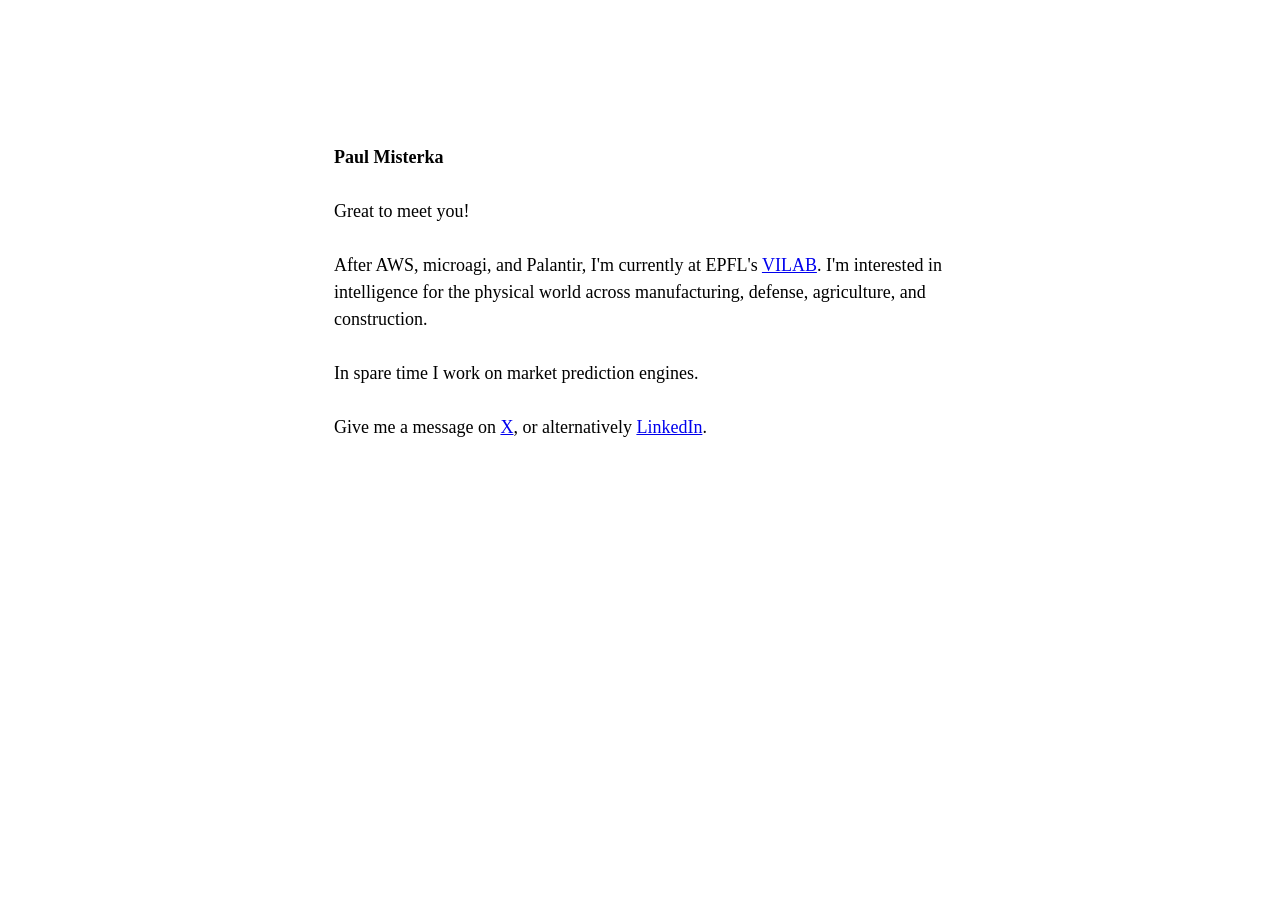
==== index.html @ b44588b2 "Times New Roman" ====
<!DOCTYPE html>
<html lang="en">
<head>
<meta charset="utf-8">
<meta name="viewport" content="width=device-width, initial-scale=1">
<title>Paul Misterka</title>
<meta name="robots" content="index, follow">
<meta name="description" content="Paul Misterka’s personal website. After AWS, microagi and Palantir, currently at EPFL. Intelligence for the physical world across manufacturing, defense, agriculture and construction.">
<meta name="author" content="Paul Misterka">
<link rel="canonical" href="https://paulm.ist/">
<meta property="og:type" content="website">
<meta property="og:url" content="https://paulm.ist/">
<meta property="og:title" content="Paul Misterka">
<meta property="og:description" content="After AWS, microagi and Palantir, currently at EPFL. Intelligence for the physical world across manufacturing, defense, agriculture and construction.">
<link rel="icon" href="favicon.png" type="image/png" sizes="64x64">
<style>
  body {
    font-family: "Times New Roman", Times, serif;
    font-size: 18px;
    line-height: 1.5;
    color: #000;
    background: #fff;
    max-width: 34em;
    margin: 8em auto 5em;
    padding: 0 1.5em;
  }
  h1 {
    font-size: 18px;
    font-weight: bold;
    margin: 0 0 1.5em 0;
  }
  p {
    margin: 0 0 1.5em 0;
  }
  a {
    color: #0000EE;
    text-decoration: underline;
  }
</style>
</head>
<body>

<h1>Paul Misterka</h1>

<p>Great to meet you!</p>

<p>After AWS, microagi, and Palantir, I'm currently at EPFL's <a href="https://vilab.epfl.ch/">VILAB</a>. I'm interested in intelligence for the physical world across manufacturing, defense, agriculture, and construction.</p>

<p>In spare time I work on market prediction engines.</p>

<p>Give me a message on <a href="https://x.com/sqrt_minus_one">X</a>, or alternatively <a href="https://www.linkedin.com/in/paulmis/">LinkedIn</a>.</p>

</body>
</html>
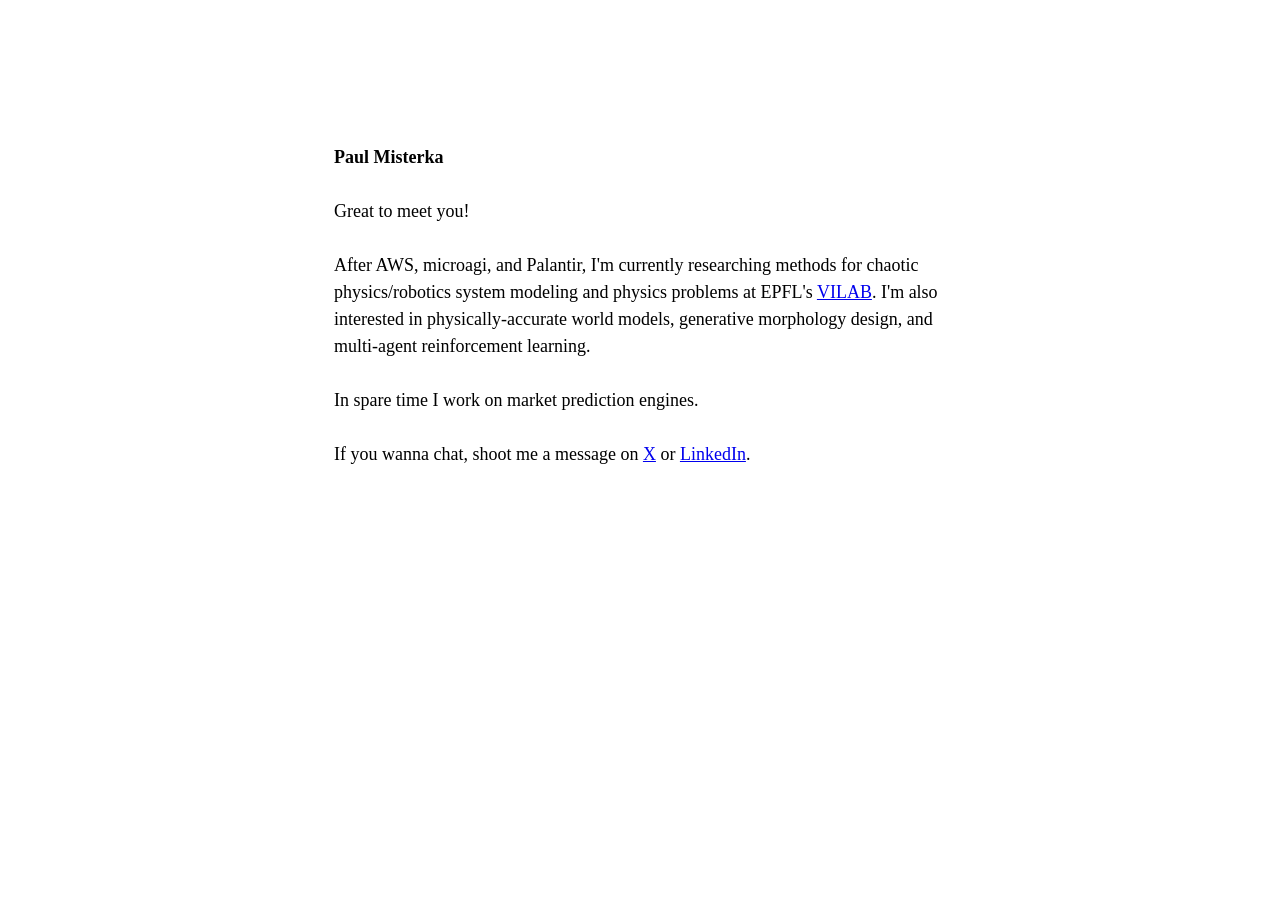
==== commit f1c075e6: "Update bio" ====
--- a/index.html
+++ b/index.html
@@ -5,13 +5,13 @@
 <meta name="viewport" content="width=device-width, initial-scale=1">
 <title>Paul Misterka</title>
 <meta name="robots" content="index, follow">
-<meta name="description" content="Paul Misterka’s personal website. After AWS, microagi and Palantir, currently at EPFL. Intelligence for the physical world across manufacturing, defense, agriculture and construction.">
+<meta name="description" content="Paul Misterka’s personal website. After AWS, microagi and Palantir, currently researching chaotic physics and robotics system modeling at EPFL's VILAB. Also interested in physically-accurate world models, generative morphology design and multi-agent reinforcement learning.">
 <meta name="author" content="Paul Misterka">
 <link rel="canonical" href="https://paulm.ist/">
 <meta property="og:type" content="website">
 <meta property="og:url" content="https://paulm.ist/">
 <meta property="og:title" content="Paul Misterka">
-<meta property="og:description" content="After AWS, microagi and Palantir, currently at EPFL. Intelligence for the physical world across manufacturing, defense, agriculture and construction.">
+<meta property="og:description" content="After AWS, microagi and Palantir, currently researching chaotic physics and robotics system modeling at EPFL's VILAB. Also interested in physically-accurate world models, generative morphology design and multi-agent reinforcement learning.">
 <link rel="icon" href="favicon.png" type="image/png" sizes="64x64">
 <style>
   body {
@@ -44,11 +44,11 @@
 
 <p>Great to meet you!</p>
 
-<p>After AWS, microagi, and Palantir, I'm currently at EPFL's <a href="https://vilab.epfl.ch/">VILAB</a>. I'm interested in intelligence for the physical world across manufacturing, defense, agriculture, and construction.</p>
+<p>After AWS, microagi, and Palantir, I'm currently researching methods for chaotic physics/robotics system modeling and physics problems at EPFL's <a href="https://vilab.epfl.ch/">VILAB</a>. I'm also interested in physically-accurate world models, generative morphology design, and multi-agent reinforcement learning.</p>
 
 <p>In spare time I work on market prediction engines.</p>
 
-<p>Give me a message on <a href="https://x.com/sqrt_minus_one">X</a>, or alternatively <a href="https://www.linkedin.com/in/paulmis/">LinkedIn</a>.</p>
+<p>If you wanna chat, shoot me a message on <a href="https://x.com/sqrt_minus_one">X</a> or <a href="https://www.linkedin.com/in/paulmis/">LinkedIn</a>.</p>
 
 </body>
 </html>
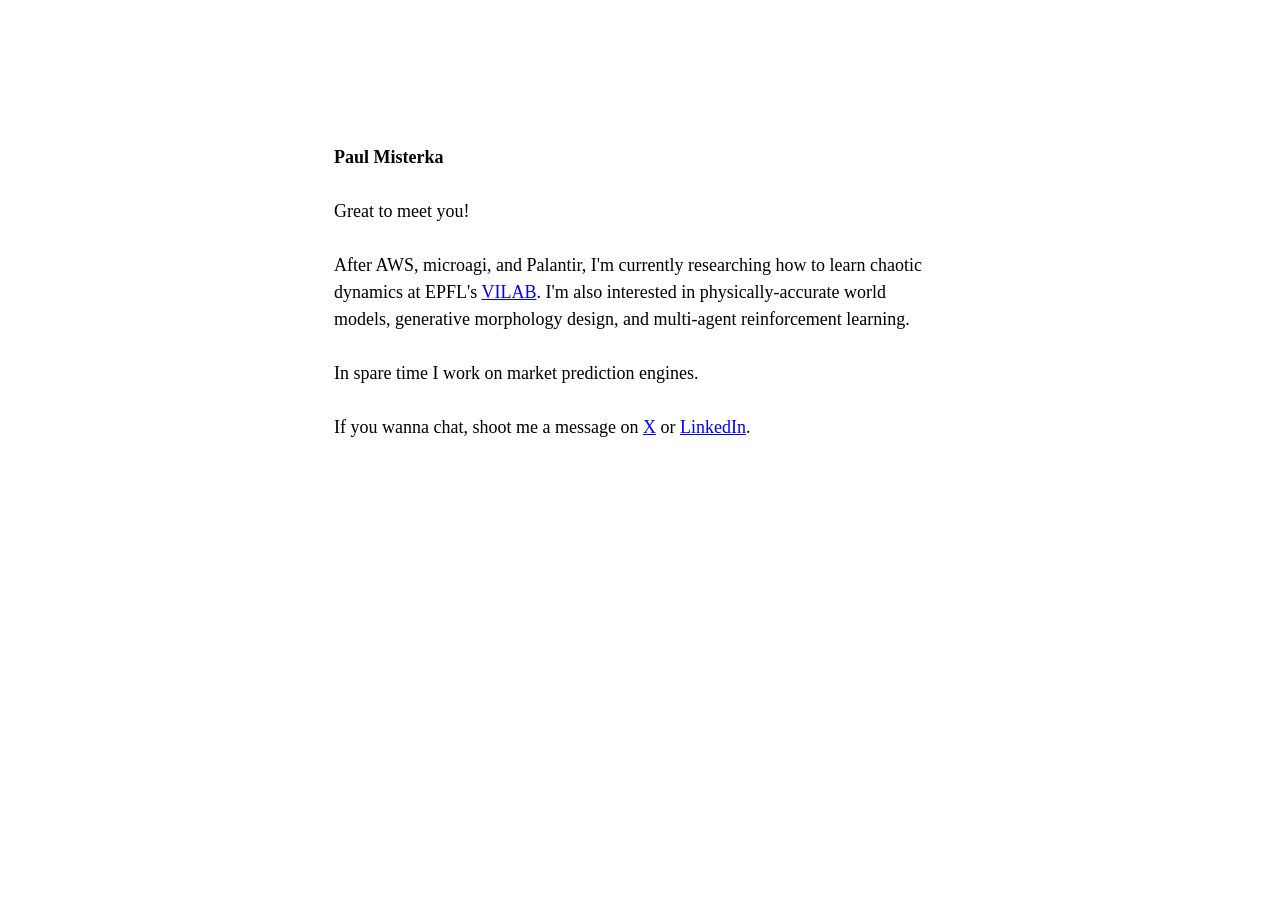
==== commit 86b5eb51: "Shorten bio" ====
--- a/index.html
+++ b/index.html
@@ -5,13 +5,13 @@
 <meta name="viewport" content="width=device-width, initial-scale=1">
 <title>Paul Misterka</title>
 <meta name="robots" content="index, follow">
-<meta name="description" content="Paul Misterka’s personal website. After AWS, microagi and Palantir, currently researching chaotic physics and robotics system modeling at EPFL's VILAB. Also interested in physically-accurate world models, generative morphology design and multi-agent reinforcement learning.">
+<meta name="description" content="Paul Misterka’s personal website. After AWS, microagi and Palantir, currently researching how to learn chaotic dynamics at EPFL's VILAB. Also interested in physically-accurate world models, generative morphology design and multi-agent reinforcement learning.">
 <meta name="author" content="Paul Misterka">
 <link rel="canonical" href="https://paulm.ist/">
 <meta property="og:type" content="website">
 <meta property="og:url" content="https://paulm.ist/">
 <meta property="og:title" content="Paul Misterka">
-<meta property="og:description" content="After AWS, microagi and Palantir, currently researching chaotic physics and robotics system modeling at EPFL's VILAB. Also interested in physically-accurate world models, generative morphology design and multi-agent reinforcement learning.">
+<meta property="og:description" content="After AWS, microagi and Palantir, currently researching how to learn chaotic dynamics at EPFL's VILAB. Also interested in physically-accurate world models, generative morphology design and multi-agent reinforcement learning.">
 <link rel="icon" href="favicon.png" type="image/png" sizes="64x64">
 <style>
   body {
@@ -44,7 +44,7 @@
 
 <p>Great to meet you!</p>
 
-<p>After AWS, microagi, and Palantir, I'm currently researching methods for chaotic physics/robotics system modeling and physics problems at EPFL's <a href="https://vilab.epfl.ch/">VILAB</a>. I'm also interested in physically-accurate world models, generative morphology design, and multi-agent reinforcement learning.</p>
+<p>After AWS, microagi, and Palantir, I'm currently researching how to learn chaotic dynamics at EPFL's <a href="https://vilab.epfl.ch/">VILAB</a>. I'm also interested in physically-accurate world models, generative morphology design, and multi-agent reinforcement learning.</p>
 
 <p>In spare time I work on market prediction engines.</p>
 
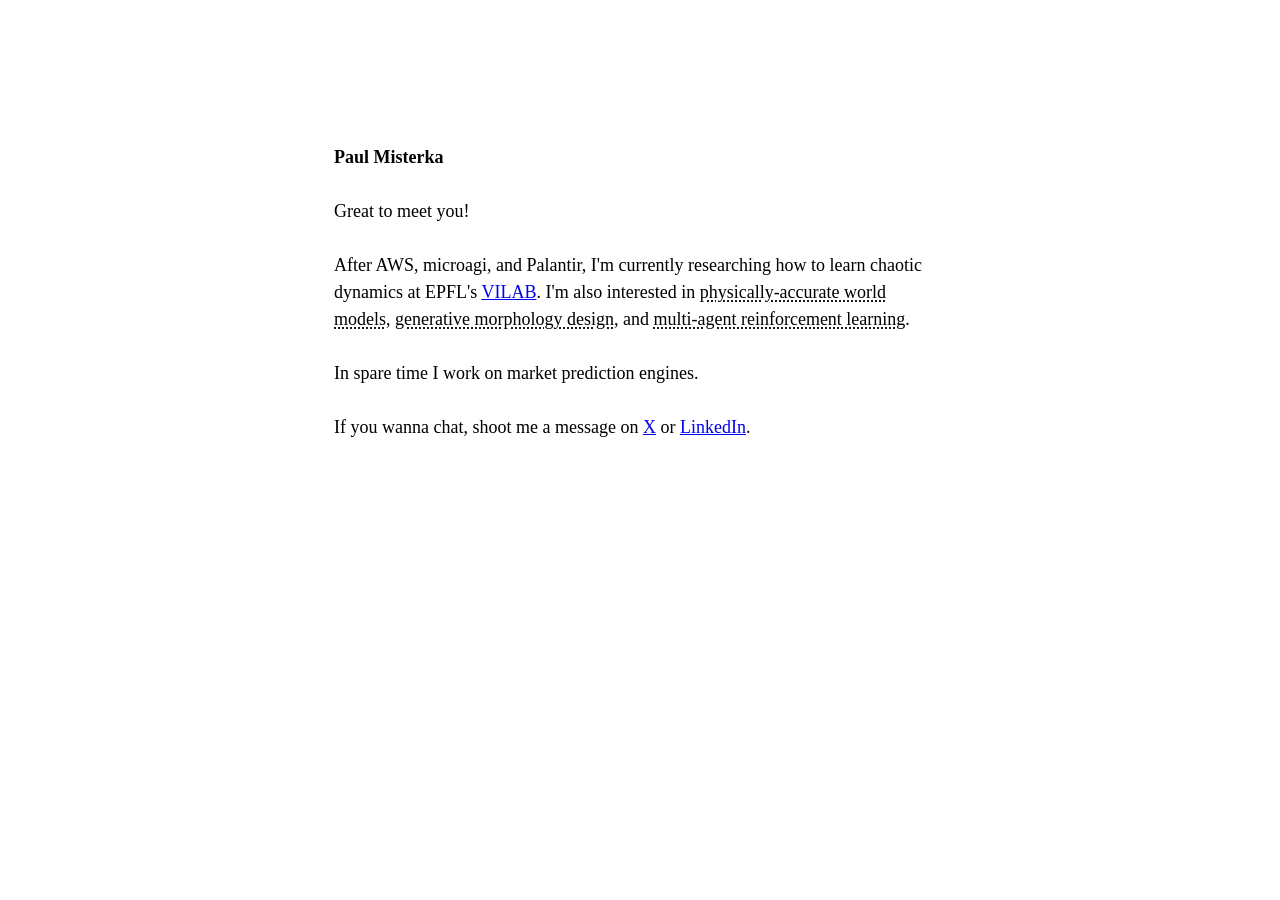
==== commit 2e721fff: "Hover previews for interests" ====
--- a/index.html
+++ b/index.html
@@ -36,6 +36,26 @@
     color: #0000EE;
     text-decoration: underline;
   }
+  .peek {
+    text-decoration: underline dotted;
+    text-underline-offset: 3px;
+    cursor: default;
+  }
+  #peek {
+    position: fixed;
+    left: 0;
+    top: 0;
+    display: none;
+    z-index: 10;
+    pointer-events: none;
+    background: #fff;
+    border: 1px solid #000;
+  }
+  #peek img {
+    display: none;
+    max-width: calc(100vw - 26px);
+    height: auto;
+  }
 </style>
 </head>
 <body>
@@ -44,11 +64,72 @@
 
 <p>Great to meet you!</p>
 
-<p>After AWS, microagi, and Palantir, I'm currently researching how to learn chaotic dynamics at EPFL's <a href="https://vilab.epfl.ch/">VILAB</a>. I'm also interested in physically-accurate world models, generative morphology design, and multi-agent reinforcement learning.</p>
+<p>After AWS, microagi, and Palantir, I'm currently researching how to learn chaotic dynamics at EPFL's <a href="https://vilab.epfl.ch/">VILAB</a>. I'm also interested in <span class="peek" data-peek="world-models">physically-accurate world models</span>, <span class="peek" data-peek="morphology">generative morphology design</span>, and <span class="peek" data-peek="marl">multi-agent reinforcement learning</span>.</p>
 
 <p>In spare time I work on market prediction engines.</p>
 
 <p>If you wanna chat, shoot me a message on <a href="https://x.com/sqrt_minus_one">X</a> or <a href="https://www.linkedin.com/in/paulmis/">LinkedIn</a>.</p>
 
+<div id="peek" aria-hidden="true">
+  <img data-peek="world-models" src="hover/world-models.webp" width="344" height="172" alt="">
+  <img data-peek="morphology" src="hover/morphology.webp" width="300" height="300" alt="">
+  <img data-peek="marl" src="hover/marl.webp" width="440" height="297" alt="">
+</div>
+
+<script>
+(function () {
+  var box = document.getElementById('peek');
+  var imgs = {};
+  box.querySelectorAll('img').forEach(function (img) { imgs[img.dataset.peek] = img; });
+  var current = null;
+  var lastPointer = 'mouse';
+
+  function place(x, y) {
+    var w = box.offsetWidth, h = box.offsetHeight, m = 12;
+    var left = Math.max(m, Math.min(x + 16, window.innerWidth - w - m));
+    var top = y + 20;
+    if (top + h + m > window.innerHeight) top = y - h - 16;
+    box.style.left = left + 'px';
+    box.style.top = Math.max(m, top) + 'px';
+  }
+  function show(key, x, y) {
+    if (current) imgs[current].style.display = 'none';
+    current = key;
+    imgs[key].style.display = 'block';
+    box.style.display = 'block';
+    place(x, y);
+  }
+  function hide() {
+    if (!current) return;
+    imgs[current].style.display = 'none';
+    box.style.display = 'none';
+    current = null;
+  }
+
+  document.addEventListener('pointerdown', function (e) { lastPointer = e.pointerType; }, true);
+  document.querySelectorAll('.peek').forEach(function (el) {
+    var key = el.dataset.peek;
+    el.addEventListener('pointerenter', function (e) {
+      if (e.pointerType === 'mouse') show(key, e.clientX, e.clientY);
+    });
+    el.addEventListener('pointermove', function (e) {
+      if (e.pointerType === 'mouse' && current === key) place(e.clientX, e.clientY);
+    });
+    el.addEventListener('pointerleave', function (e) {
+      if (e.pointerType === 'mouse') hide();
+    });
+    el.addEventListener('click', function (e) {
+      if (lastPointer === 'mouse') return;
+      e.stopPropagation();
+      if (current === key) { hide(); return; }
+      show(key, 0, 0);
+      place(e.clientX - box.offsetWidth / 2 - 16, e.clientY);
+    });
+  });
+  document.addEventListener('click', hide);
+  window.addEventListener('scroll', hide, { passive: true });
+})();
+</script>
+
 </body>
 </html>
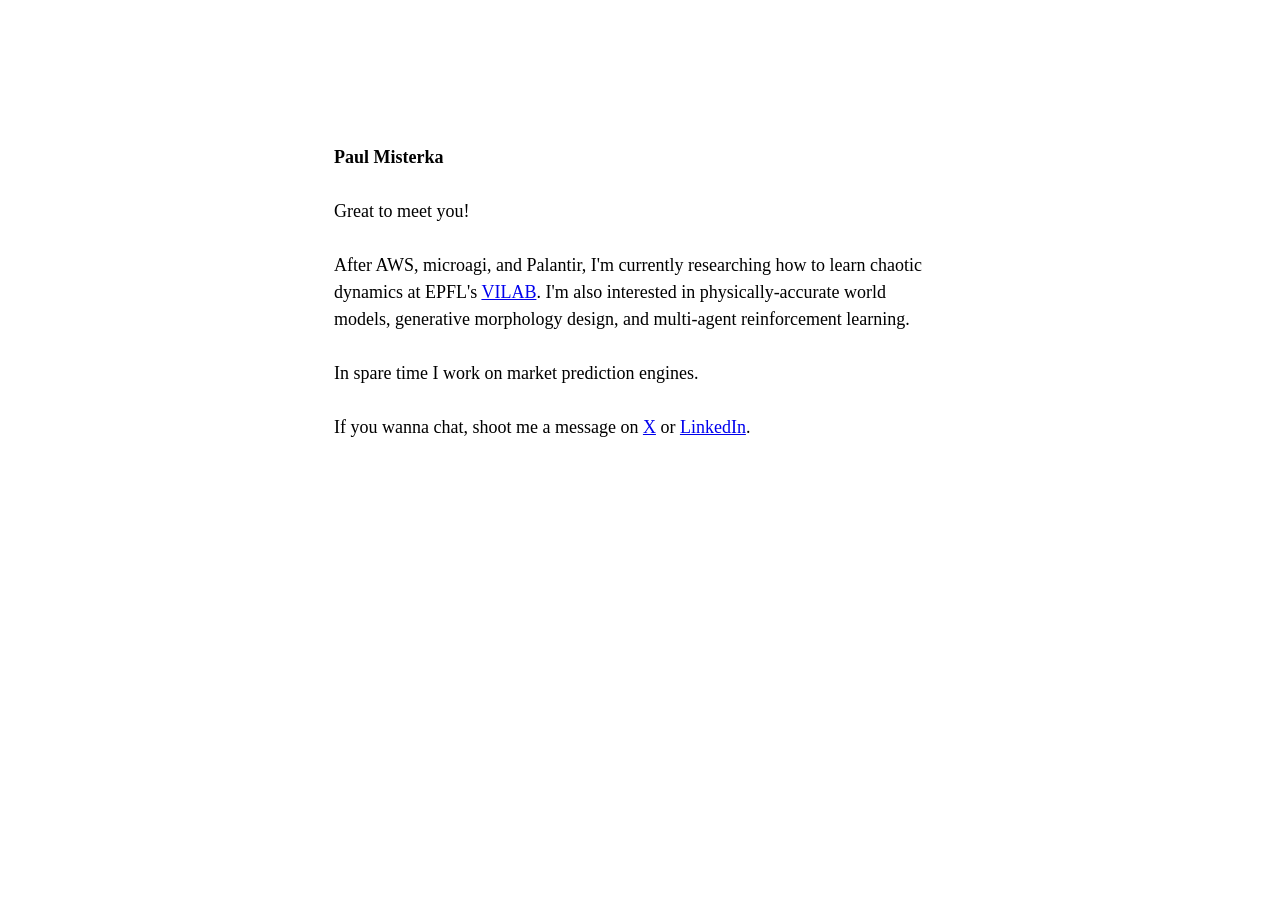
==== commit 54244f19: "Drop underline and image border" ====
--- a/index.html
+++ b/index.html
@@ -37,8 +37,6 @@
     text-decoration: underline;
   }
   .peek {
-    text-decoration: underline dotted;
-    text-underline-offset: 3px;
     cursor: default;
   }
   #peek {
@@ -48,12 +46,10 @@
     display: none;
     z-index: 10;
     pointer-events: none;
-    background: #fff;
-    border: 1px solid #000;
   }
   #peek img {
     display: none;
-    max-width: calc(100vw - 26px);
+    max-width: calc(100vw - 24px);
     height: auto;
   }
 </style>
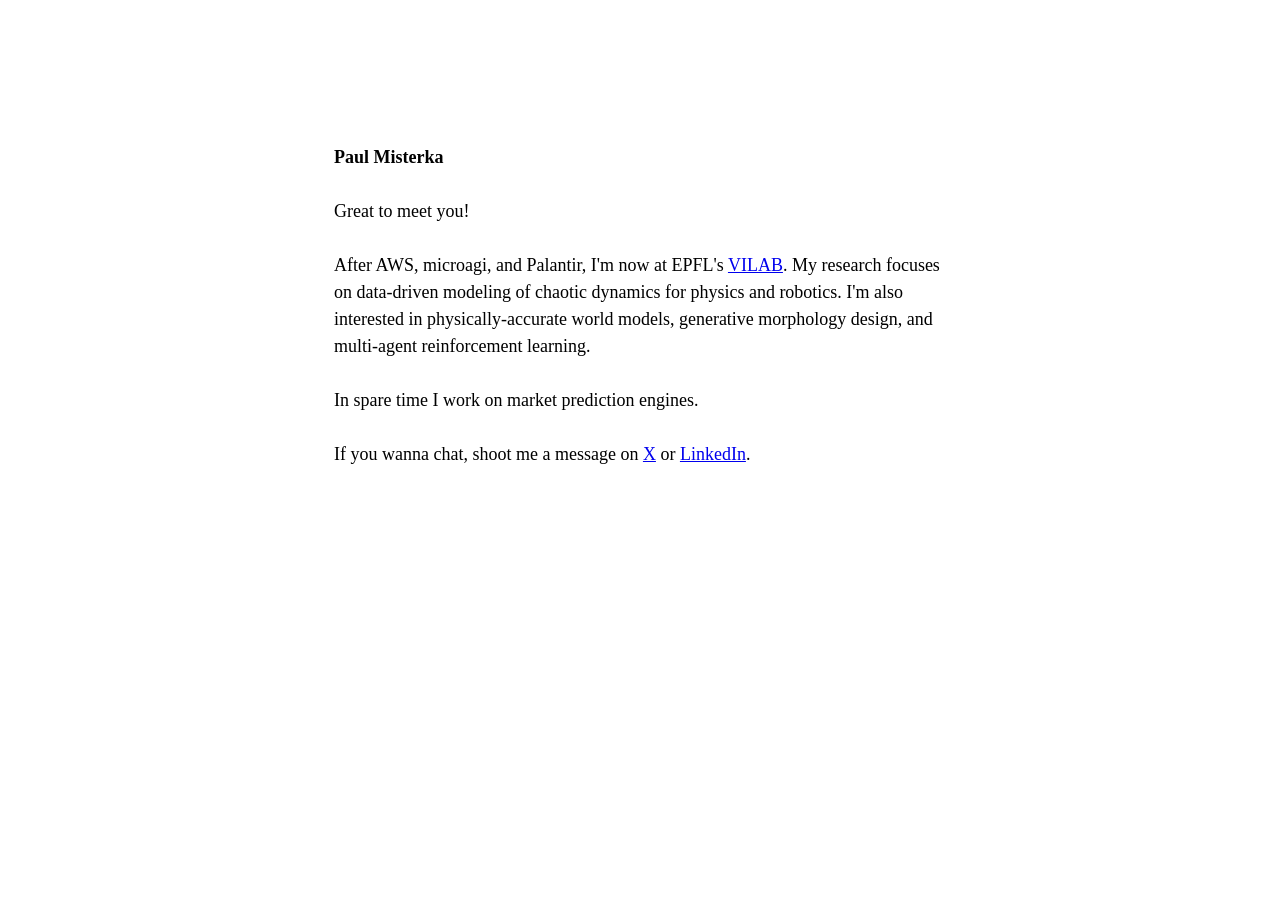
==== commit c50824e5: "Rephrase research line" ====
--- a/index.html
+++ b/index.html
@@ -5,13 +5,13 @@
 <meta name="viewport" content="width=device-width, initial-scale=1">
 <title>Paul Misterka</title>
 <meta name="robots" content="index, follow">
-<meta name="description" content="Paul Misterka’s personal website. After AWS, microagi and Palantir, currently researching how to learn chaotic dynamics at EPFL's VILAB. Also interested in physically-accurate world models, generative morphology design and multi-agent reinforcement learning.">
+<meta name="description" content="Paul Misterka’s personal website. After AWS, microagi and Palantir, now at EPFL's VILAB. Research on data-driven modeling of chaotic dynamics for physics and robotics. Also interested in physically-accurate world models, generative morphology design and multi-agent reinforcement learning.">
 <meta name="author" content="Paul Misterka">
 <link rel="canonical" href="https://paulm.ist/">
 <meta property="og:type" content="website">
 <meta property="og:url" content="https://paulm.ist/">
 <meta property="og:title" content="Paul Misterka">
-<meta property="og:description" content="After AWS, microagi and Palantir, currently researching how to learn chaotic dynamics at EPFL's VILAB. Also interested in physically-accurate world models, generative morphology design and multi-agent reinforcement learning.">
+<meta property="og:description" content="After AWS, microagi and Palantir, now at EPFL's VILAB. Research on data-driven modeling of chaotic dynamics for physics and robotics. Also interested in physically-accurate world models, generative morphology design and multi-agent reinforcement learning.">
 <link rel="icon" href="favicon.png" type="image/png" sizes="64x64">
 <style>
   body {
@@ -60,7 +60,7 @@
 
 <p>Great to meet you!</p>
 
-<p>After AWS, microagi, and Palantir, I'm currently researching how to learn chaotic dynamics at EPFL's <a href="https://vilab.epfl.ch/">VILAB</a>. I'm also interested in <span class="peek" data-peek="world-models">physically-accurate world models</span>, <span class="peek" data-peek="morphology">generative morphology design</span>, and <span class="peek" data-peek="marl">multi-agent reinforcement learning</span>.</p>
+<p>After AWS, microagi, and Palantir, I'm now at EPFL's <a href="https://vilab.epfl.ch/">VILAB</a>. My research focuses on data-driven modeling of chaotic dynamics for physics and robotics. I'm also interested in <span class="peek" data-peek="world-models">physically-accurate world models</span>, <span class="peek" data-peek="morphology">generative morphology design</span>, and <span class="peek" data-peek="marl">multi-agent reinforcement learning</span>.</p>
 
 <p>In spare time I work on market prediction engines.</p>
 
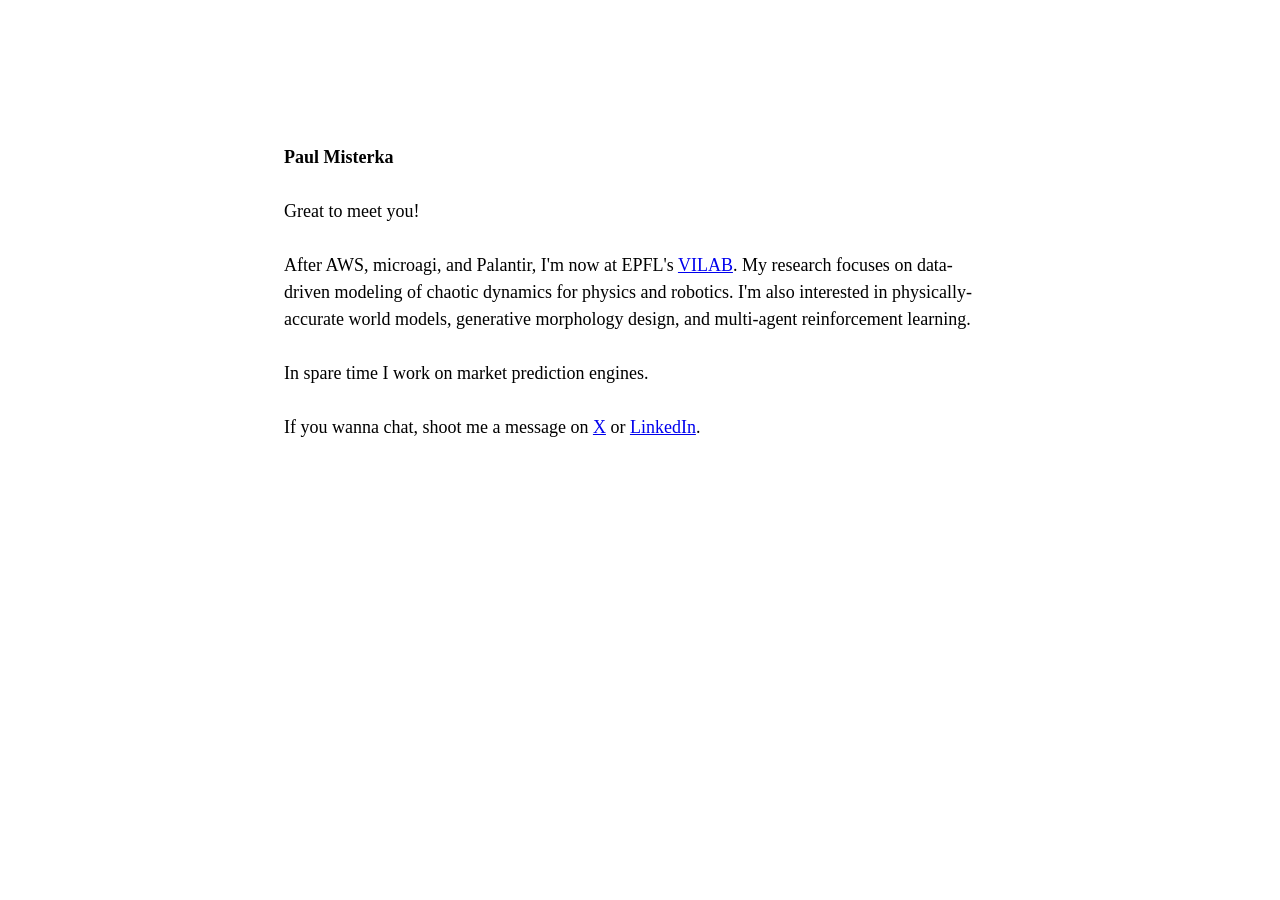
==== commit 92458301: "Widen text column" ====
--- a/index.html
+++ b/index.html
@@ -20,7 +20,7 @@
     line-height: 1.5;
     color: #000;
     background: #fff;
-    max-width: 34em;
+    max-width: 712px;
     margin: 8em auto 5em;
     padding: 0 1.5em;
   }
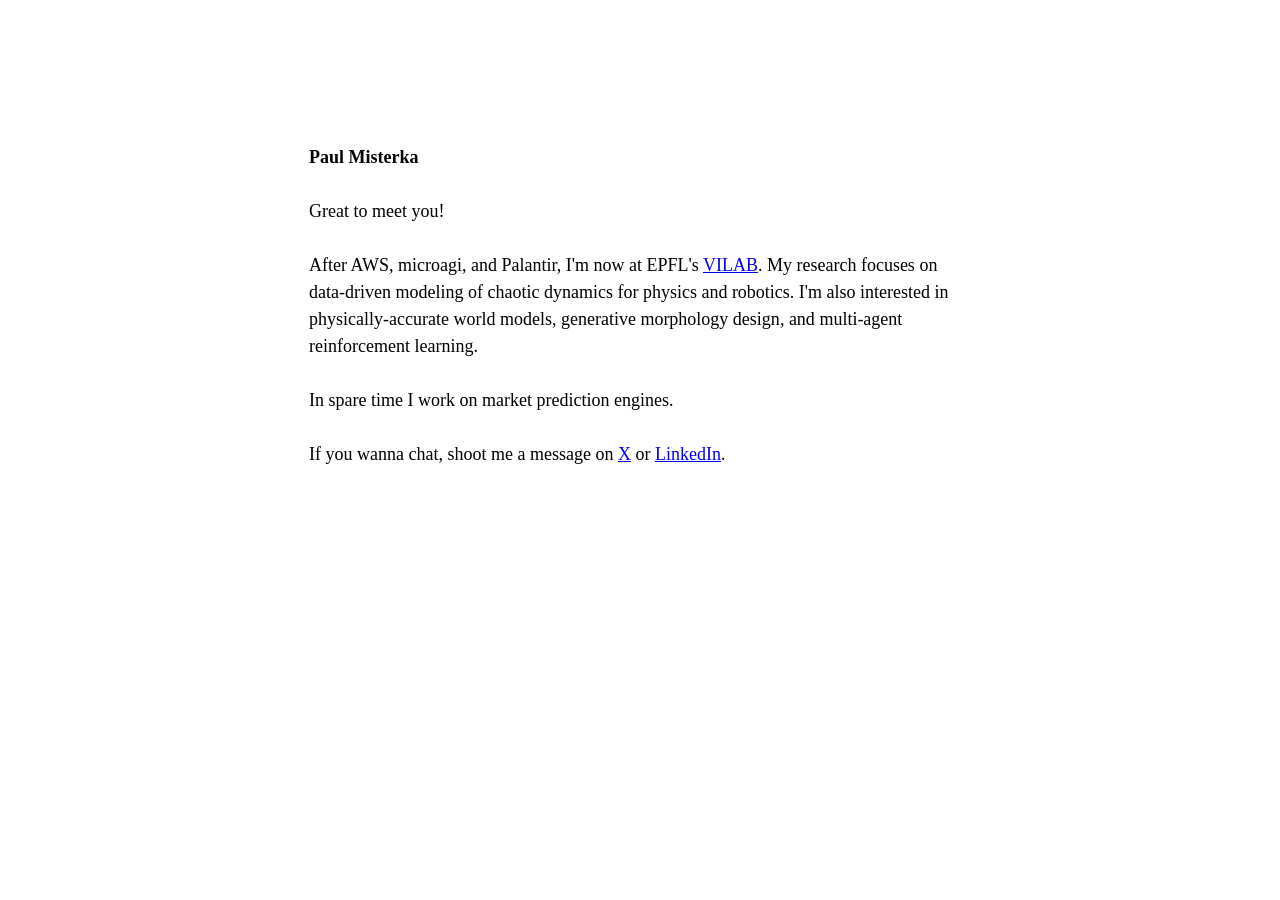
==== commit b16d2397: "Narrow text column" ====
--- a/index.html
+++ b/index.html
@@ -20,7 +20,7 @@
     line-height: 1.5;
     color: #000;
     background: #fff;
-    max-width: 712px;
+    max-width: 662px;
     margin: 8em auto 5em;
     padding: 0 1.5em;
   }
